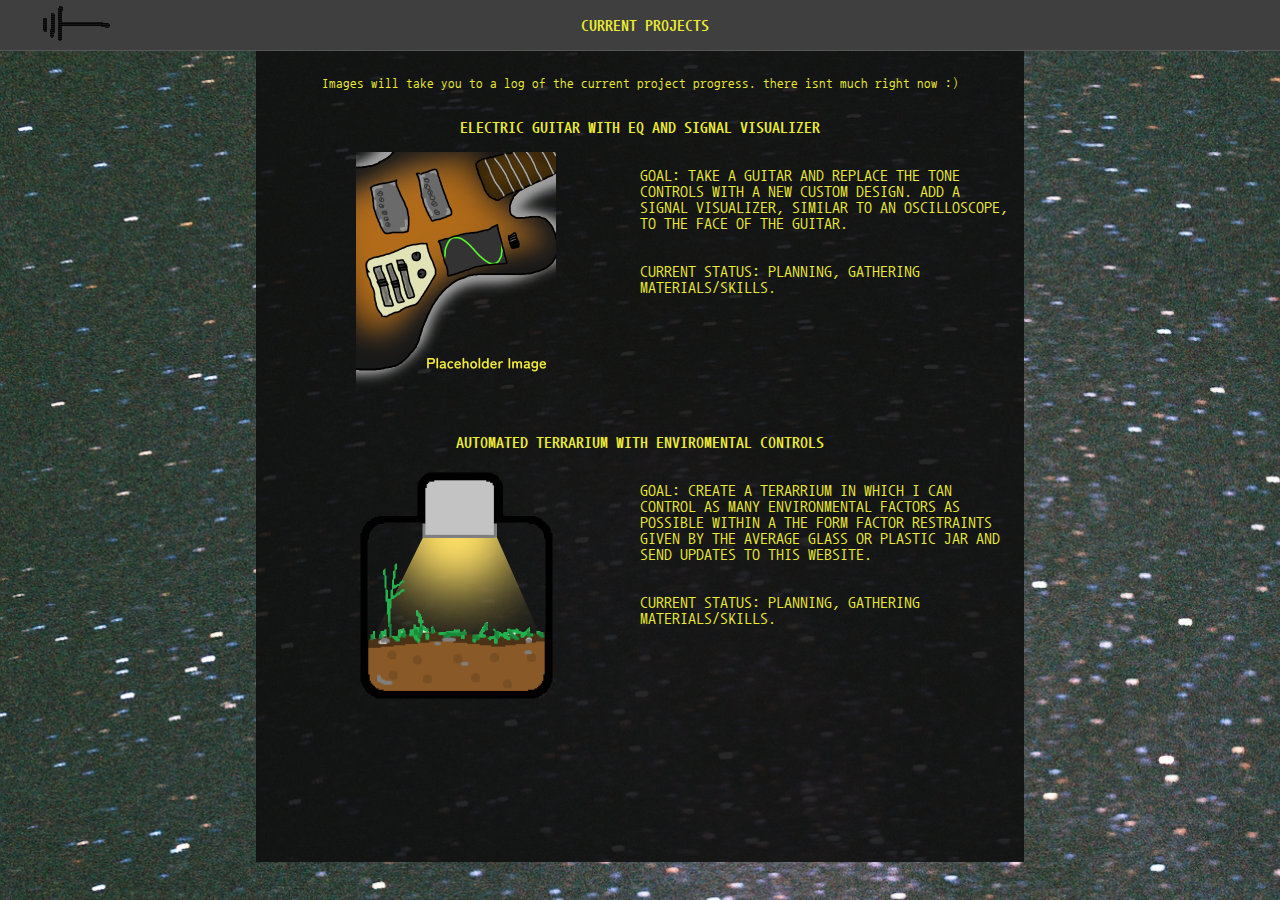
==== projects.html @ ffa5e8b7 "Add files via upload" ====
<!DOCTYPE html>
<html>
  <head>
    <title>Projects List</title>
    <link rel="preconnect" href="https://fonts.googleapis.com">
    <link rel="preconnect" href="https://fonts.gstatic.com" crossorigin>
    <link href="https://fonts.googleapis.com/css2?family=Nanum+Gothic+Coding:wght@400;700&family=Readex+Pro:wght@200;400;600&display=swap" rel="stylesheet">
    <link rel="stylesheet" href="bruhh/projects_page.css">
    <link rel="stylesheet" href="bruhh/projects_page_general.css">
  </head>
  <body>
    <div class="page">
      <div class="page_top">
        <a href="index.html" class="return_icon"><img src="project_images/returnb.svg"></a>
        <p class="page_title">Current Projects</p>
      </div>
      <div class="project_list">
        <p class="disclaimer">
          Images will take you to a log of the current project progress. there isnt much right now :)
        </p>
        
        <a class="project_template">
          <p class="project_title">Electric Guitar with EQ and Signal Visualizer</p> 
          <div class="project_contents">
            <div class="project_image"><img class="pimg" src="project_images/guitar1.png"></div>
            <div class="project_description">
              <p class="texty"> 
                Goal: Take a guitar and replace the tone controls 
                with a new custom design. add a signal visualizer, 
                similar to an oscilloscope, to the face of the guitar.
              </p>
              <p class="texty"> 
                Current Status: Planning, Gathering Materials/Skills.
              </p>
            </div>
          </div>
        </a>

        <a class="project_template">
          <p class="project_title">Automated Terrarium with Enviromental Controls</p> 
          <div class="project_contents">
            <div class="project_image"><img class="pimg" src="project_images/terarrium.png"></div>
            <div class="project_description">
              <p class="texty"> 
                Goal: Create a terarrium in which I can control as many environmental 
                factors as possible within a the form factor restraints given 
                by the average glass or plastic jar and send updates to this website. 
              </p>
              <p class="texty"> 
                Current Status: Planning, Gathering Materials/Skills.
              </p>
            </div>
          </div>
        </a>

      </div>
    </div>
  </body>
</html>
---- bruhh/projects_page.css ----
.page{
    display: flex;
    flex-direction: column;
    font-family: 'Nanum Gothic Coding', monospace;
    color: rgb(236, 236, 50);
}
.page_top{
    position: fixed;
    top: 0px; 
    left: 0px; 
    right: 0px;
    height: 50px;
    text-transform: uppercase;
    display: flex;
    flex-direction: row;
    border-bottom-width: 1px;
    border-bottom-style: solid;
    border-color: rgb(87, 87, 87);
    background-color: rgb(63, 63, 63);
    
    font-weight: 700;
}
.return_icon{
    display: flex;
    flex: 10%;
    justify-content: center;
    margin-left: 2%;
}
.return_icon:hover{
    background-image: url("/project_images/returnb\ hover.svg");
    background-repeat:no-repeat;
    background-position: center;
}


.page_title{

    display: flex;
    flex: 90%;
    align-items: center;
    justify-content: center;
    margin-right: 10%;

}

.project_list{
    background-color: rgb(15, 15, 15,.9);
    margin-left: 20%;
    margin-right: 20%;
    padding-top: 5%;
    padding-bottom: 10%;
}
.disclaimer{
    font-size: small;
    text-align: center;
}
.project_template{
    text-transform: uppercase;
    display: flex;
    flex-direction: column;
    margin-left: 2%;
    margin-right: 2%;
    margin-bottom: 2%;
    cursor: pointer;
}
.project_title{
    display: flex;
    justify-content: center;
    font-weight: 700;
}
.project_contents{
    display: flex;
    flex-direction: row;
    font-weight: 400;
}
.project_image{
    display: flex;
    flex: 1;
    margin: 0;
    padding: 0;
    justify-content: center;
   
}

.pimg{
    display: flex;
    height: 100%;
    max-height: 250px;
    border: 1px solid transparent;
}
.pimg:hover{
    border: 1px solid;
    border-color: rgb(49, 49, 49);
}
.pimg:active{
    border: 1px solid;
    border-color: rgb(63, 63, 63);
}
.project_description{
    display: flex;
    flex-direction: column;
    flex: 1;
}
---- bruhh/projects_page_general.css ----
html{
    height: 100%;
}
.p{
    padding: 0;
    margin: 0;
}
body{
    min-height:100%;
    margin:0;
    padding:0;
    background-image: url("/specialimages/night.jpg");
    background-color: black;
    background-attachment: fixed;


    /*
    background-position: center;
    background-repeat: no-repeat;
    background-image: linear-gradient(to top,rgb(37, 37, 37),rgb(26, 26, 26));
    cursor: url(/specialimages/multimeter.png), auto;
    
    */
}
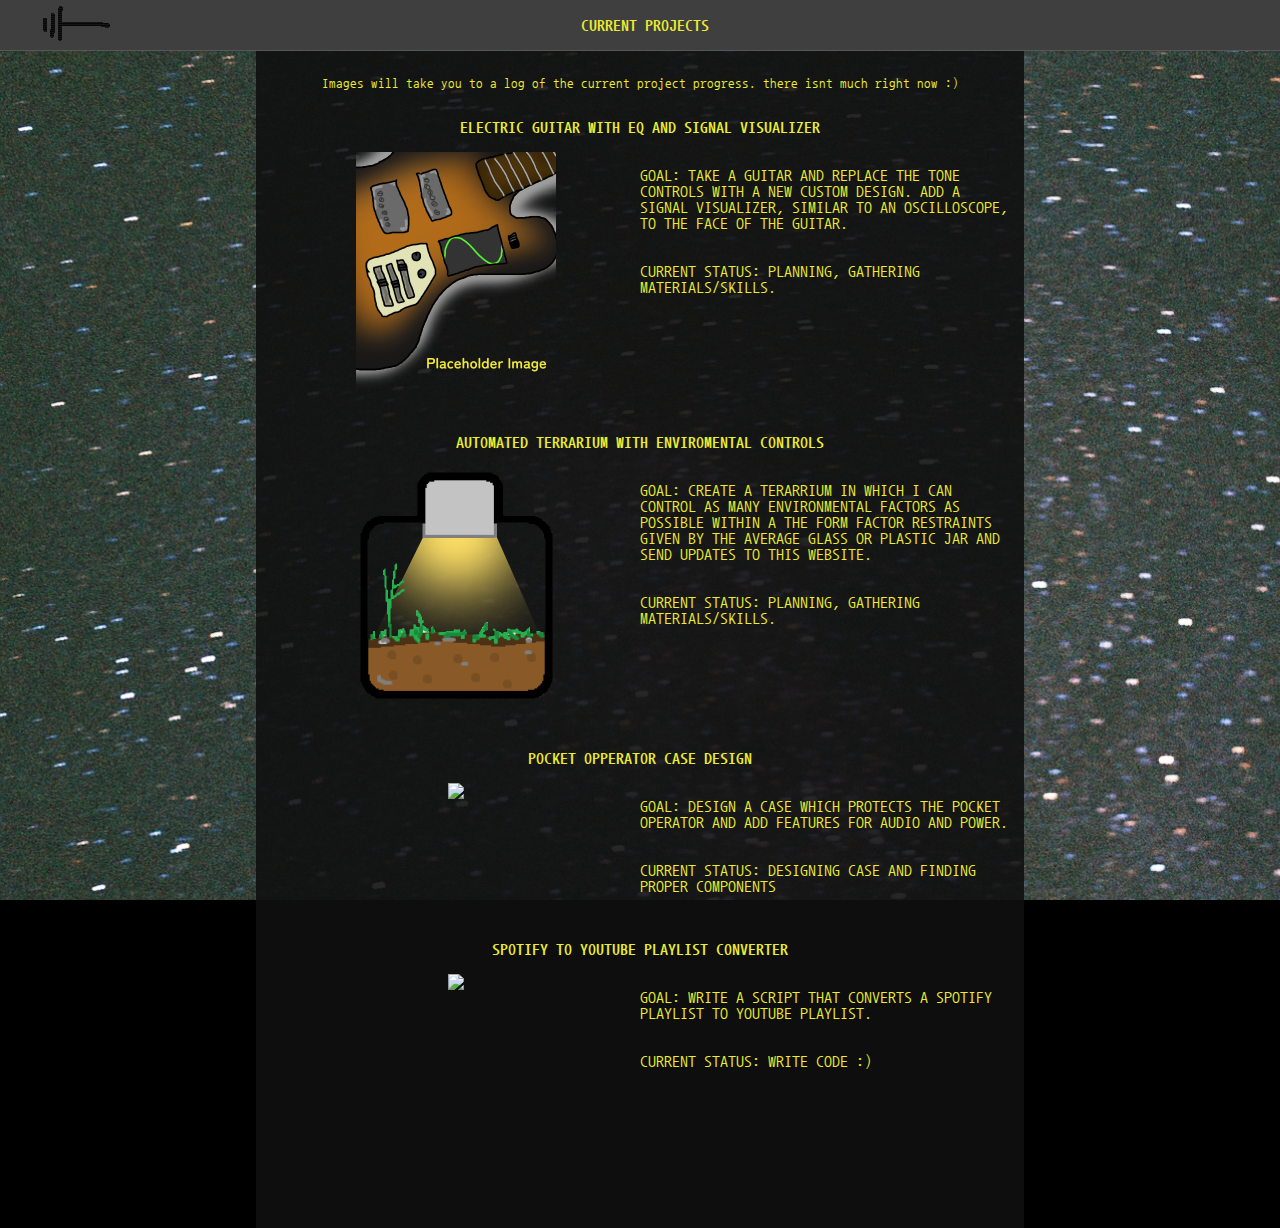
==== commit 4c1c49c3: "Add files via upload" ====
--- a/projects.html
+++ b/projects.html
@@ -5,8 +5,9 @@
     <link rel="preconnect" href="https://fonts.googleapis.com">
     <link rel="preconnect" href="https://fonts.gstatic.com" crossorigin>
     <link href="https://fonts.googleapis.com/css2?family=Nanum+Gothic+Coding:wght@400;700&family=Readex+Pro:wght@200;400;600&display=swap" rel="stylesheet">
-    <link rel="stylesheet" href="bruhh/projects_page.css">
-    <link rel="stylesheet" href="bruhh/projects_page_general.css">
+   
+    <link rel="stylesheet" href="bruhh/ppage_general.css">
+    <link rel="stylesheet" href="bruhh/ppage_list.css">
   </head>
   <body>
     <div class="page">
@@ -14,15 +15,15 @@
         <a href="index.html" class="return_icon"><img src="project_images/returnb.svg"></a>
         <p class="page_title">Current Projects</p>
       </div>
-      <div class="project_list">
+      <div class="shaded_background">
         <p class="disclaimer">
           Images will take you to a log of the current project progress. there isnt much right now :)
         </p>
         
-        <a class="project_template">
+        <div class="project_template">
           <p class="project_title">Electric Guitar with EQ and Signal Visualizer</p> 
           <div class="project_contents">
-            <div class="project_image"><img class="pimg" src="project_images/guitar1.png"></div>
+            <a href="soundvisualizer.html" class="project_image"><img class="pimg" src="project_images/guitar1.png"></a>
             <div class="project_description">
               <p class="texty"> 
                 Goal: Take a guitar and replace the tone controls 
@@ -34,12 +35,12 @@
               </p>
             </div>
           </div>
-        </a>
+        </div>
 
-        <a class="project_template">
+        <div class="project_template">
           <p class="project_title">Automated Terrarium with Enviromental Controls</p> 
           <div class="project_contents">
-            <div class="project_image"><img class="pimg" src="project_images/terarrium.png"></div>
+            <a class="project_image"><img class="pimg" src="project_images/terarrium.png"></a>
             <div class="project_description">
               <p class="texty"> 
                 Goal: Create a terarrium in which I can control as many environmental 
@@ -51,7 +52,38 @@
               </p>
             </div>
           </div>
-        </a>
+        </div>
+
+        <div class="project_template">
+          <p class="project_title">Pocket Opperator Case Design</p> 
+          <div class="project_contents">
+            <a class="project_image"><img class="pimg" src="project_images/"></a>
+            <div class="project_description">
+              <p class="texty"> 
+                Goal: design a case which protects 
+                the Pocket Operator and add features for audio and power. 
+              </p>
+              <p class="texty"> 
+                Current Status: designing case and finding proper components
+              </p>
+            </div>
+          </div>
+        </div>
+
+        <div class="project_template">
+          <p class="project_title">Spotify to YouTube Playlist converter</p> 
+          <div class="project_contents">
+            <a href="SpotifyToYoutube.html" class="project_image"><img class="pimg" src="project_images/"></a>
+            <div class="project_description">
+              <p class="texty"> 
+                Goal: write a script that converts a spotify playlist to youtube playlist.
+              </p>
+              <p class="texty"> 
+                Current Status: write code :)
+              </p>
+            </div>
+          </div>
+        </div>
 
       </div>
     </div>
--- a/bruhh/ppage_general.css
+++ b/bruhh/ppage_general.css
@@ -0,0 +1,65 @@
+html{
+    height: 100%;
+}
+.p{
+    padding: 0;
+    margin: 0;
+}
+body{
+    min-height:100%;
+    margin:0;
+    padding:0;
+    background-image: url("/specialimages/night.jpg");
+    background-color: black;
+    background-attachment: fixed;
+
+
+    /*
+    background-position: center;
+    background-repeat: no-repeat;
+    background-image: linear-gradient(to top,rgb(37, 37, 37),rgb(26, 26, 26));
+    cursor: url(/specialimages/multimeter.png), auto;
+    
+    */
+}
+.page{
+    display: flex;
+    flex-direction: column;
+    font-family: 'Nanum Gothic Coding', monospace;
+    color: rgb(236, 236, 50);
+}
+.page_top{
+    position: fixed;
+    top: 0px; 
+    left: 0px; 
+    right: 0px;
+    height: 50px;
+    text-transform: uppercase;
+    display: flex;
+    flex-direction: row;
+    border-bottom-width: 1px;
+    border-bottom-style: solid;
+    border-color: rgb(87, 87, 87);
+    background-color: rgb(63, 63, 63);
+    font-weight: 700;
+}
+.return_icon{
+    display: flex;
+    flex: 10%;
+    justify-content: center;
+    margin-left: 2%;
+}
+.return_icon:hover{
+    background-image: url("/project_images/returnb\ hover.svg");
+    background-repeat:no-repeat;
+    background-position: center;
+}
+.page_title{
+
+    display: flex;
+    flex: 90%;
+    align-items: center;
+    justify-content: center;
+    margin-right: 10%;
+
+}--- a/bruhh/ppage_list.css
+++ b/bruhh/ppage_list.css
@@ -0,0 +1,58 @@
+.shaded_background{
+    background-color: rgb(15, 15, 15,.9);
+    margin-left: 20%;
+    margin-right: 20%;
+    padding-top: 5%;
+    padding-bottom: 10%;
+}
+.disclaimer{
+    font-size: small;
+    text-align: center;
+}
+.project_template{
+    text-transform: uppercase;
+    display: flex;
+    flex-direction: column;
+    margin-left: 2%;
+    margin-right: 2%;
+    margin-bottom: 2%;
+    cursor: pointer;
+}
+.project_title{
+    display: flex;
+    justify-content: center;
+    font-weight: 700;
+}
+.project_contents{
+    display: flex;
+    flex-direction: row;
+    font-weight: 400;
+}
+.project_image{
+    display: flex;
+    flex: 1;
+    margin: 0;
+    padding: 0;
+    justify-content: center;
+   
+}
+
+.pimg{
+    display: flex;
+    height: 100%;
+    max-height: 250px;
+    border: 1px solid transparent;
+}
+.pimg:hover{
+    border: 1px solid;
+    border-color: rgb(49, 49, 49);
+}
+.pimg:active{
+    border: 1px solid;
+    border-color: rgb(63, 63, 63);
+}
+.project_description{
+    display: flex;
+    flex-direction: column;
+    flex: 1;
+}
